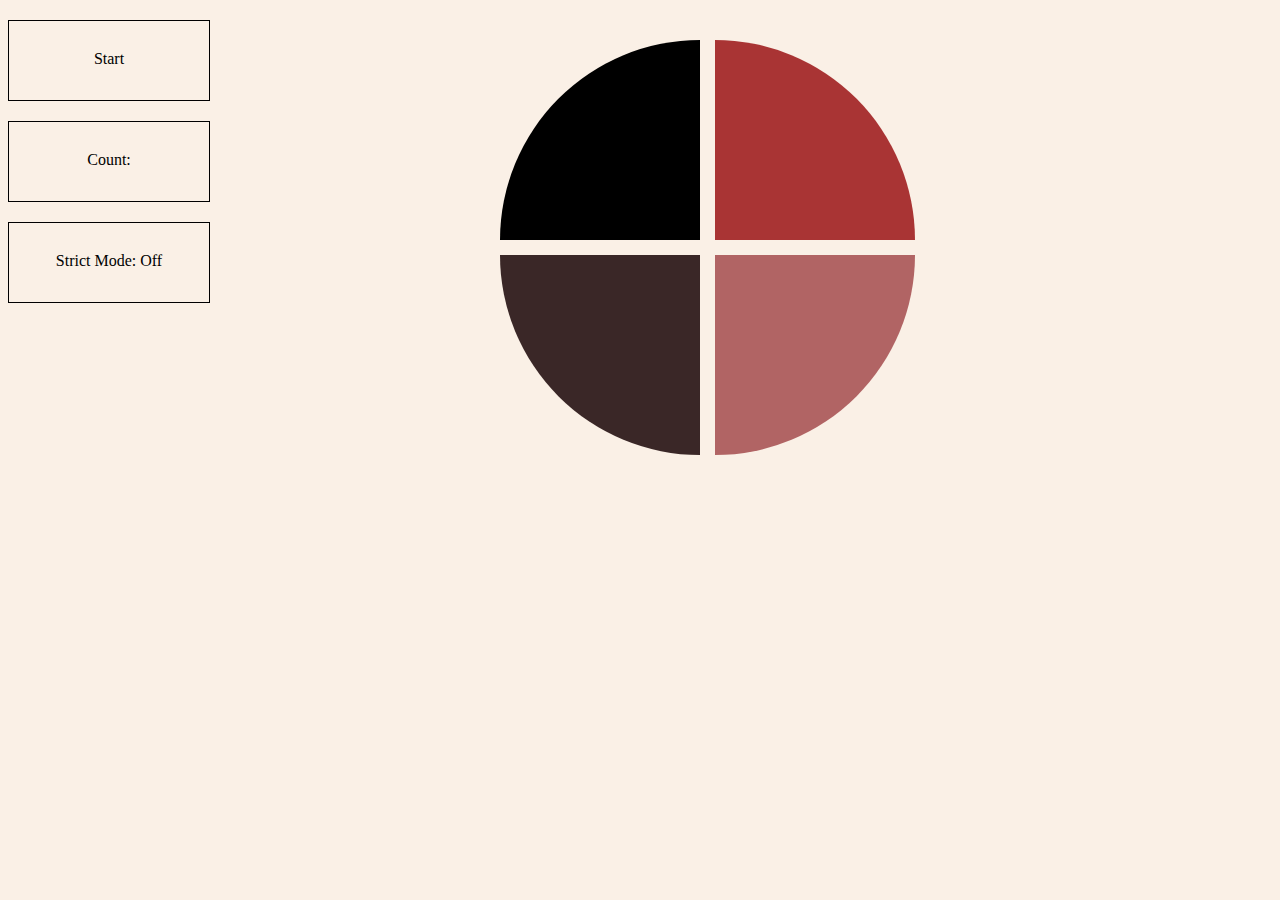
==== final-code-pen-projects/simon/html/index.html @ 26585604 "basic solution for simon game" ====
<!DOCTYPE html>
<html>
<head>
	<title>Simon</title>
	<link rel="stylesheet" type="text/css" href="../css/style.css">
	<script src="https://ajax.googleapis.com/ajax/libs/jquery/1.11.1/jquery.min.js"></script>
	<script src="../js/js.js" type="text/javascript" charset="utf-8" async defer></script>
</head>
<body>
<div class = "circle-container">
	
	    <div class="top-left-circle" ></div>
	    <div class="top-right-circle" ></div>
	    <div class="bottom-left-circle" ></div>
	    <div class="bottom-right-circle" ></div>
</div>
<div class="game-button-container">
<div id = "start" class="game-button"> Start</div>
<div id = "count" class="game-button"> Count: <span id="count-total"></span></div>
<div id = "strict" class="game-button"> Strict Mode: <span id="strict-mode"></span> Off</div>
</div>
</body>
</html>
---- final-code-pen-projects/simon/css/style.css ----
html{
	background: linen;
}

.top-left-circle{
    height: 200px;
    line-height: 400px;
    width: 200px;
    /* border-radius: 50%; */
    background-color: #000000;
    margin: 0 auto;
    border-top-left-radius: 400px;
    top: 40px;
    left: 500px;
    position: absolute;
}

.top-right-circle{
    height: 200px;
    line-height: 400px;
    width: 200px;
    /* border-radius: 50%; */
    background-color: #a93434;
    margin: 0 auto;
    border-top-right-radius: 400px;
    top: 40px;
    left: 715px;
    position: absolute;
}
.bottom-left-circle {
    height: 200px;
    line-height: 400px;
    width: 200px;
    /* border-radius: 50%; */
    background-color: #3a2727;
    margin: 0 auto;
    border-bottom-left-radius: 400px;
    top: 255px;
    left: 500px;
    position: absolute;
}


.bottom-right-circle {
    height: 200px;
    line-height: 400px;
    width: 200px;
    /* border-radius: 50%; */
    background-color: #b16464;
    margin: 0 auto;
    border-bottom-right-radius: 400px;
   top: 255px;
    left: 715px;
    position: absolute;
}

.game-button {
    width: 200px;
    height: 50px;
    border: 1px solid black;
    margin-top: 20px;
    text-align: center;
    padding-top: 29px;
}

.game-button-container {
    width: 200px;
}
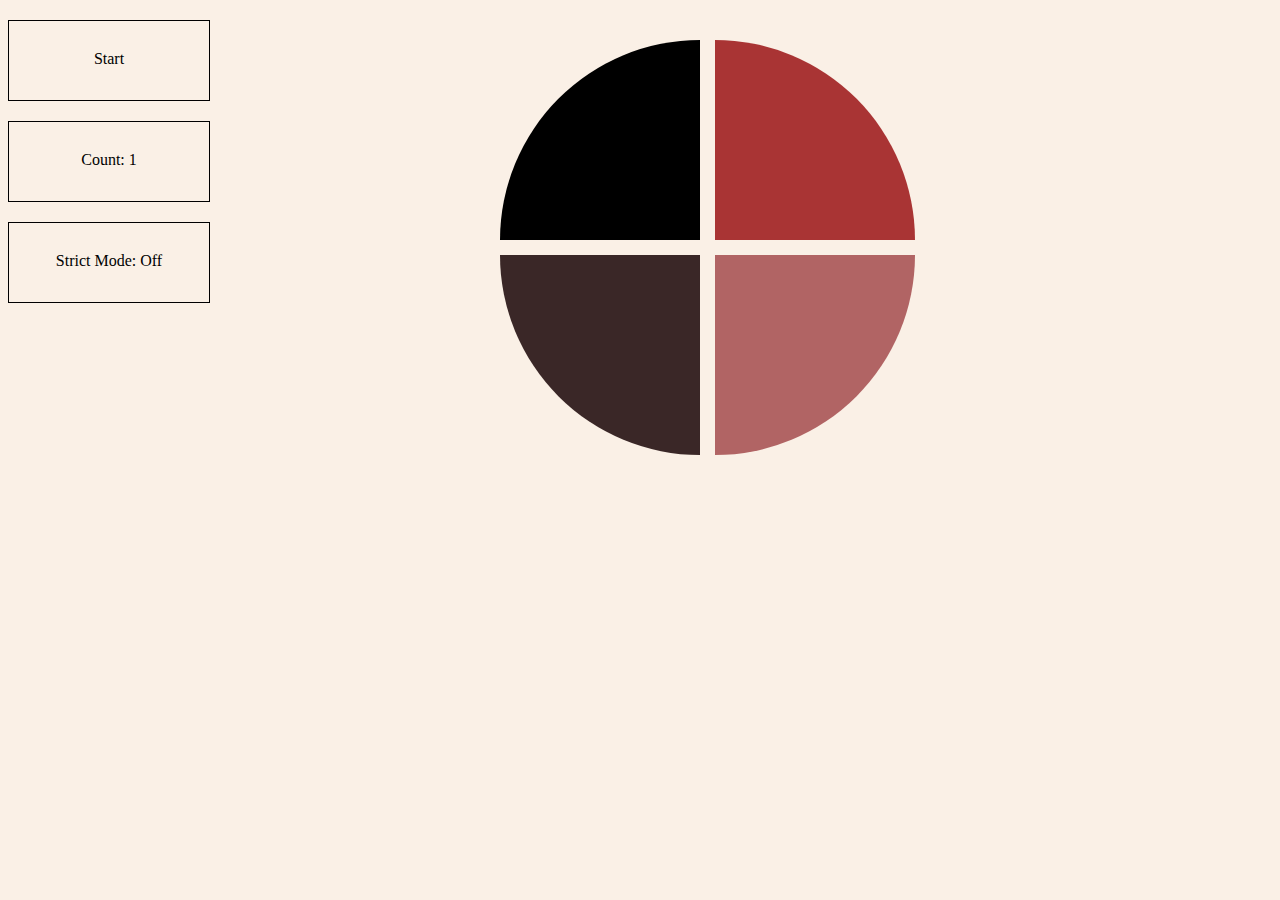
==== commit bfe75c61: "intermediate project twitch" ====
--- a/final-code-pen-projects/simon/html/index.html
+++ b/final-code-pen-projects/simon/html/index.html
@@ -7,17 +7,17 @@
 	<script src="../js/js.js" type="text/javascript" charset="utf-8" async defer></script>
 </head>
 <body>
-<div class = "circle-container">
+<div id = "circle-container" class = "circle-container">
 	
-	    <div class="top-left-circle" ></div>
-	    <div class="top-right-circle" ></div>
-	    <div class="bottom-left-circle" ></div>
-	    <div class="bottom-right-circle" ></div>
+	    <div id = "top-left-circle" class="top-left-circle circle-part" ></div>
+	    <div id = "top-right-circle"  class="top-right-circle circle-part" ></div>
+	    <div id = "bottom-left-circle"  class="bottom-left-circle circle-part" ></div>
+	    <div id = "bottom-right-circle"  class="bottom-right-circle circle-part" ></div>
 </div>
 <div class="game-button-container">
 <div id = "start" class="game-button"> Start</div>
-<div id = "count" class="game-button"> Count: <span id="count-total"></span></div>
-<div id = "strict" class="game-button"> Strict Mode: <span id="strict-mode"></span> Off</div>
+<div id = "count" class="game-button"> Count: <span id="count-total">1</span></div>
+<div id = "strict" class="game-button"> Strict Mode: <span id="strict-mode">Off</span></div>
 </div>
 </body>
 </html>